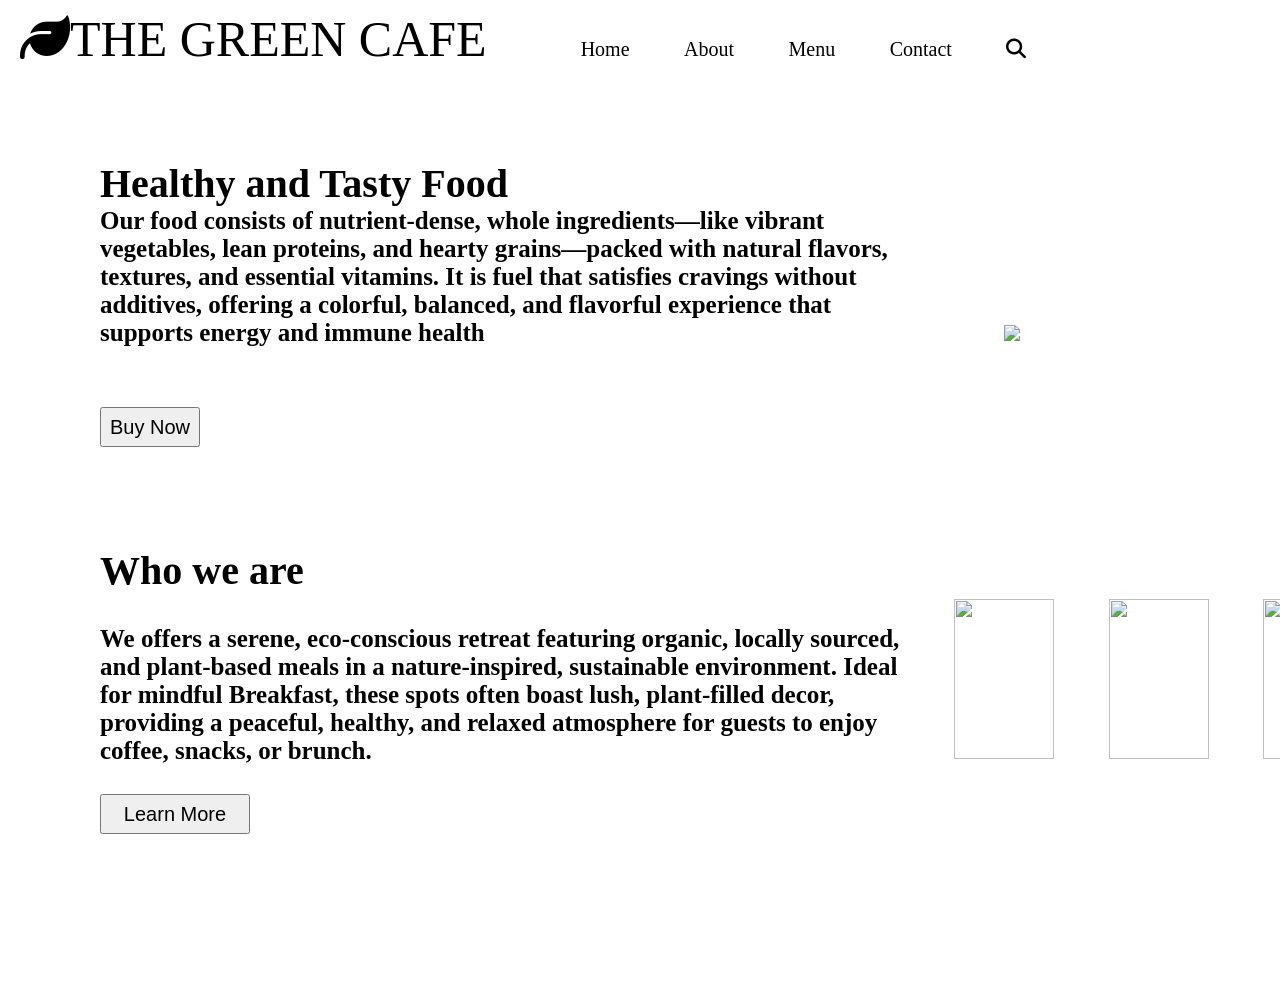
==== index.html @ 2c8c44ea "web page of cafe(header section)" ====
<!DOCTYPE html>
<html lang="en">
<head>
    <meta charset="UTF-8">
    <meta name="viewport" content="width=device-width, initial-scale=1.0">
    <title>CAFE</title>
    <link rel ="stylesheet"href ="style.css">
    <link rel="stylesheet" href="https://cdnjs.cloudflare.com/ajax/libs/font-awesome/6.5.1/css/all.min.css"/>
</head>
</head>
<body>
<header>
   <div>
    <a id="g"><i class="fa-sharp fa-solid fa-leaf"></i>THE GREEN CAFE</a>
    <a id="i">Home</a>
    <a id="i">About</a>
    <a id="i">Menu</a>
    <a id="i">Contact</a>
    <a id="i"><i class="fa-solid fa-magnifying-glass"></i></a>
   </div>
   <h2>Healthy and Tasty Food</h2>
   <section>
   <h3>Our food consists of nutrient-dense, whole ingredients—like vibrant vegetables, lean proteins, and hearty grains—packed with natural flavors, textures, and essential vitamins. It is fuel that satisfies cravings without additives, offering a colorful, balanced, and flavorful experience that supports energy and immune health</h3>
   <h3 id="m"><img src="https://www.botanicalinterests.com/community/blog/wp-content/uploads/2024/08/herbs-for-tea.jpg" id="m"/></h3>
   </section>
   <button>Buy Now</button>
   <h2>Who we are</h2>
   <section>
   <h3>We offers a serene, eco-conscious retreat featuring organic, locally sourced, and plant-based meals in a nature-inspired, sustainable environment. Ideal for mindful Breakfast, these spots often boast lush, plant-filled decor, providing a peaceful, healthy, and relaxed atmosphere for guests to enjoy coffee, snacks, or brunch. </h3>
   <img src="https://www.shutterstock.com/image-photo/spring-light-salad-strawberries-asparagus-600nw-2454962583.jpg" id="i"/>
   <img src="https://www.cleaneatingkitchen.com/wp-content/uploads/2024/03/colorful-selection-of-fruit-juices-on-table.jpg" id="i"/>
   <img src="https://biancazapatka.com/wp-content/uploads/2020/01/vegan-mousse-dessert-mango-cream.jpg" id="i"/>
   </section>
     <button id="b">Learn More</button>
</header>
    

 
</body>
</html>
---- style.css ----
*{
    padding:0%;
    margin:0%;
}
header{
    width: 1600px;
    height:1000px;
    background-image:url("https://img.freepik.com/free-vector/abstract-paper-cut-shape-wave-background_474888-4430.jpg?semt=ais_hybrid&w=740&q=80");
    background-size:cover;
}
div{
    display:inline-block;
    width:1600px;
    height:50px;
    margin-top:10px;
}
a{
    text-decoration:none;
    color:black;
    margin-right:40px;
    font-size:20px;  
}
#g{
    font-size:50px;
    margin-left:10px;
    margin-left:20px;
}
#i{
    margin-right:0.5px;
    margin-top:5px;
}
h2{
    font-size:40px;
    margin-top:100px;
    margin-left:100px;
}
h3{
    margin-left:100px;
    width:800px;
    height:100px;
    font-size:25px;
    display:inline-block
}
button{
    margin-left:100px;
    font-size:20px;
    width:100px;
    height:40px;
}
#b{
    width:150px;
}
section{
    display:inline-block;
    width:1600px;
    height:200px
}
#m{
    width:300px;
}
#i{
    width:100px;
    height:160px;
    margin-left:50px;
}
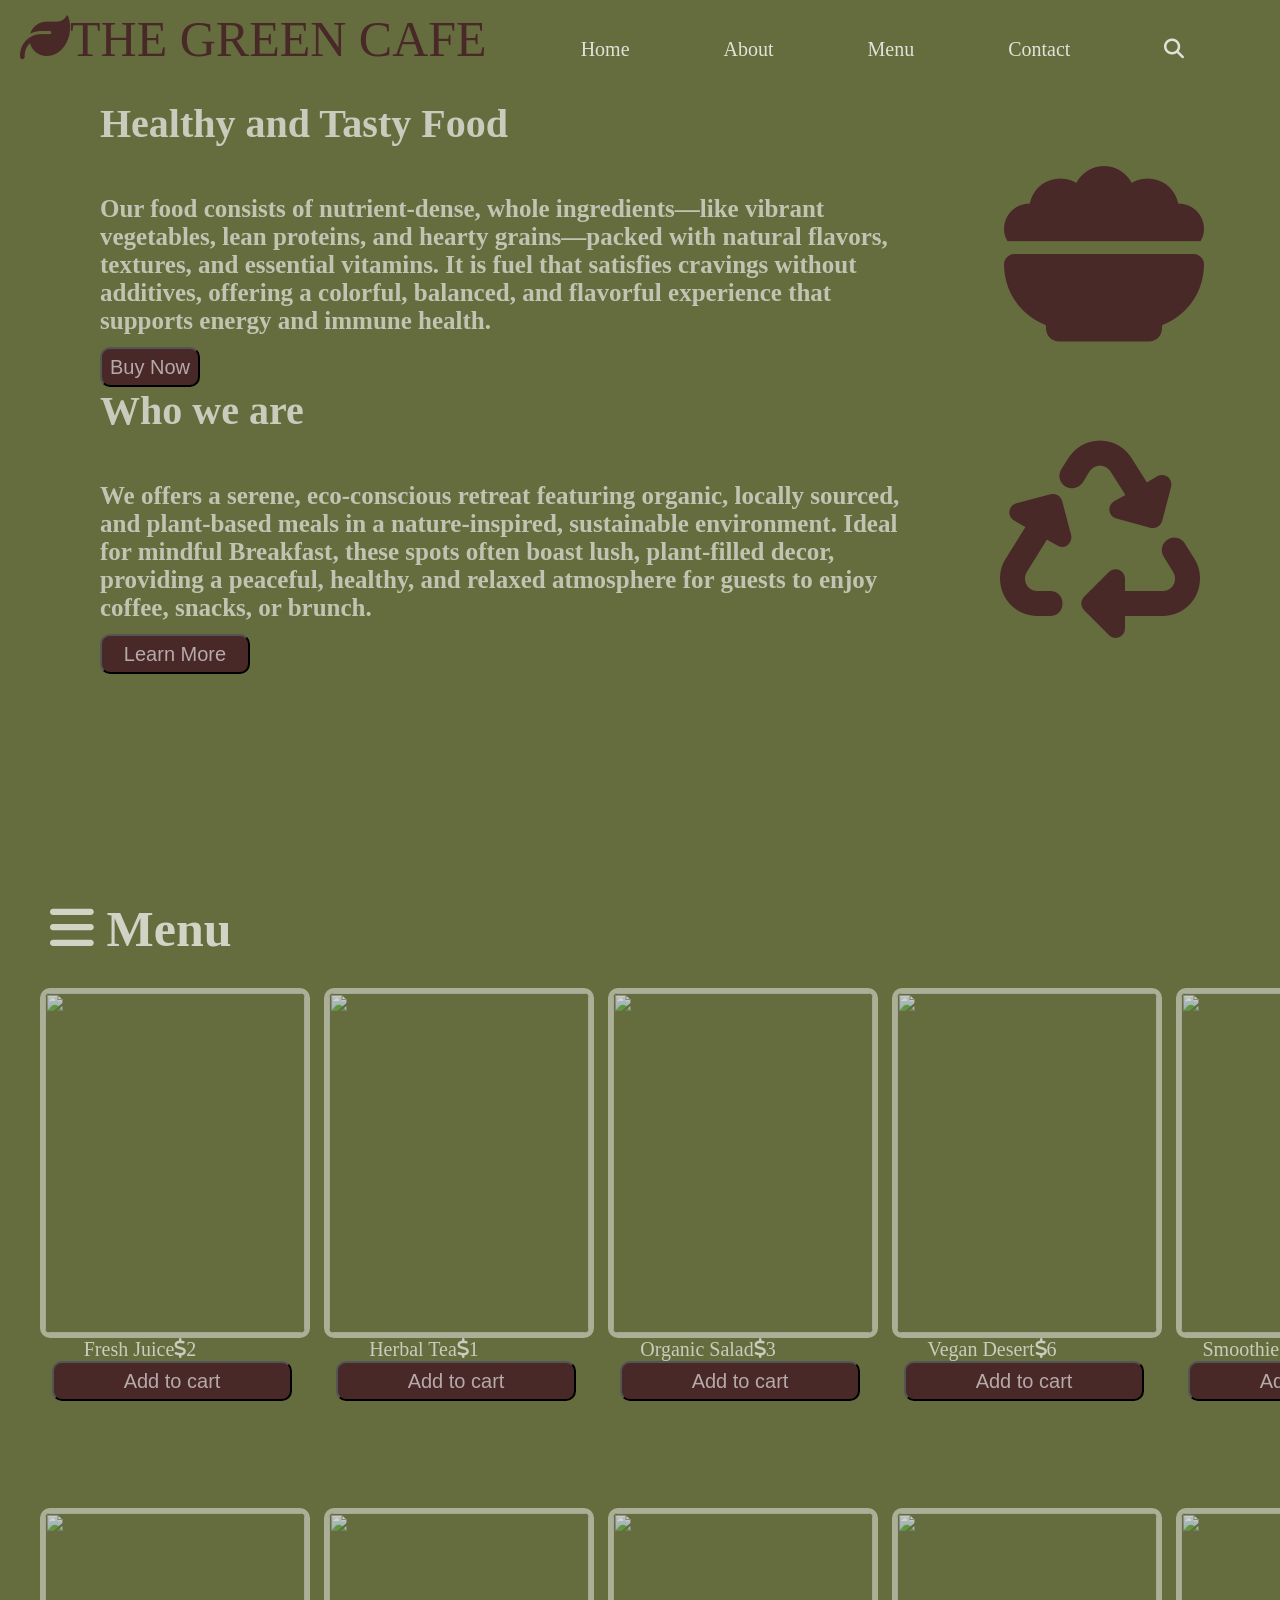
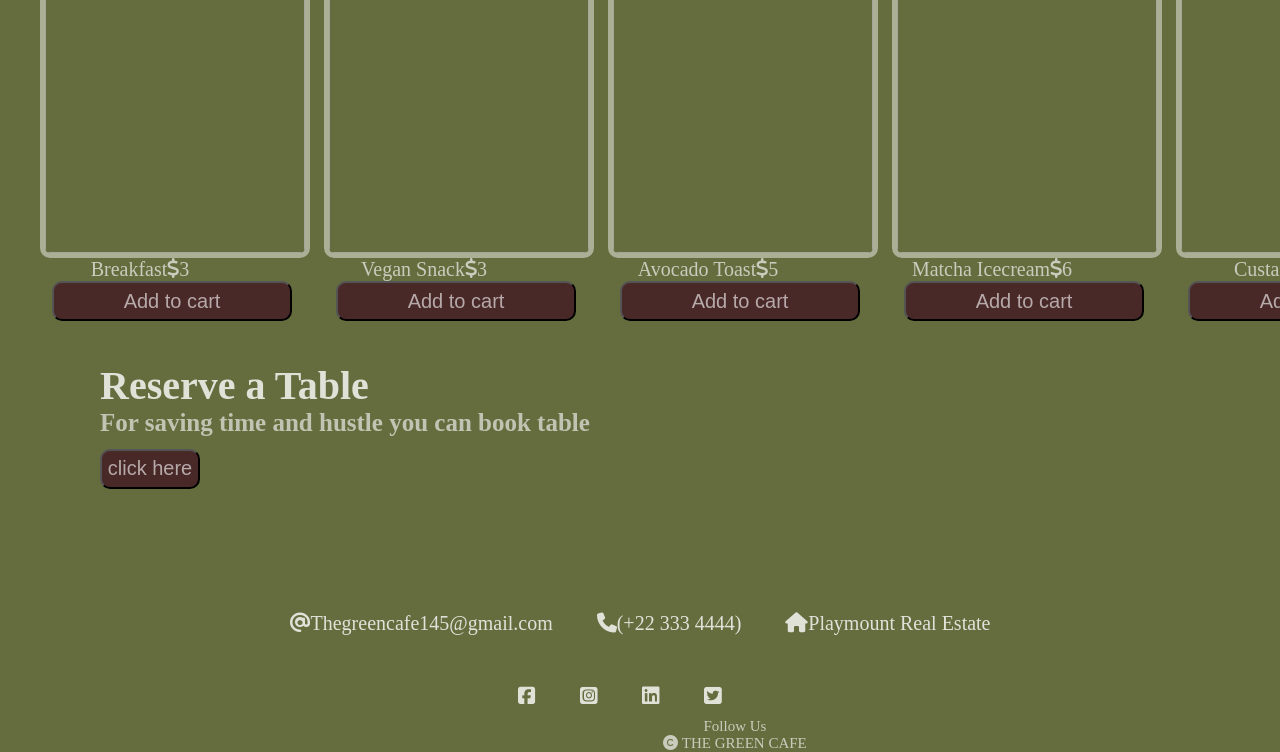
==== commit 691b74f3: "changes in html and css" ====
--- a/index.html
+++ b/index.html
@@ -9,31 +9,114 @@
 </head>
 </head>
 <body>
-<header>
-   <div>
+<header id="head">
+   <div id="navbar">
     <a id="g"><i class="fa-sharp fa-solid fa-leaf"></i>THE GREEN CAFE</a>
-    <a id="i">Home</a>
-    <a id="i">About</a>
-    <a id="i">Menu</a>
-    <a id="i">Contact</a>
-    <a id="i"><i class="fa-solid fa-magnifying-glass"></i></a>
+    <a href="#head" class="i">Home</a>
+    <a href="#art" class="i">About</a>
+    <a href="#en" class="i">Menu</a>
+    <a href="#con" class="i">Contact</a>
+    <a class="i"><i class="fa-solid fa-magnifying-glass"></i></a>
+    <a><button>Sign in</button></a>
    </div>
+   <div id="food">
    <h2>Healthy and Tasty Food</h2>
    <section>
-   <h3>Our food consists of nutrient-dense, whole ingredients—like vibrant vegetables, lean proteins, and hearty grains—packed with natural flavors, textures, and essential vitamins. It is fuel that satisfies cravings without additives, offering a colorful, balanced, and flavorful experience that supports energy and immune health</h3>
-   <h3 id="m"><img src="https://www.botanicalinterests.com/community/blog/wp-content/uploads/2024/08/herbs-for-tea.jpg" id="m"/></h3>
+   <h3>Our food consists of nutrient-dense, whole ingredients—like vibrant vegetables, lean proteins, and hearty grains—packed with natural flavors, textures, and essential vitamins. It is fuel that satisfies cravings without additives, offering a colorful, balanced, and flavorful experience that supports energy and immune health.</h3>
+   <h3 id="dn"><i class="fa-solid fa-bowl-food" id="jk"></i></h3>
    </section>
    <button>Buy Now</button>
+   <article id="art">
    <h2>Who we are</h2>
    <section>
-   <h3>We offers a serene, eco-conscious retreat featuring organic, locally sourced, and plant-based meals in a nature-inspired, sustainable environment. Ideal for mindful Breakfast, these spots often boast lush, plant-filled decor, providing a peaceful, healthy, and relaxed atmosphere for guests to enjoy coffee, snacks, or brunch. </h3>
-   <img src="https://www.shutterstock.com/image-photo/spring-light-salad-strawberries-asparagus-600nw-2454962583.jpg" id="i"/>
-   <img src="https://www.cleaneatingkitchen.com/wp-content/uploads/2024/03/colorful-selection-of-fruit-juices-on-table.jpg" id="i"/>
-   <img src="https://biancazapatka.com/wp-content/uploads/2020/01/vegan-mousse-dessert-mango-cream.jpg" id="i"/>
+   <h3>We offers a serene, eco-conscious retreat featuring organic, locally sourced, and plant-based meals in a nature-inspired, sustainable environment. Ideal for mindful Breakfast, these spots often boast lush, plant-filled decor, providing a peaceful, healthy, and relaxed atmosphere for guests to enjoy coffee, snacks, or brunch. 
+    <h3 id="dn"><i class="fa-solid fa-recycle" id="jk"></i></h3>
    </section>
      <button id="b">Learn More</button>
+     </article>
+     </div>
 </header>
+
+  <h1 id="en"> <i class="fa-solid fa-bars"></i> Menu</h1>
+ <main>
+    <main id="first">
+        <main class="j">
+    <a><img src="https://www.gimmesomeoven.com/wp-content/uploads/2016/05/Agua-Fresca-1.jpg" class="no"/>
+    <p>Fresh Juice<i class="fa-solid fa-dollar-sign"></i>2</p>
+    <button id="add">Add to cart</button></a>
+    </main>
+    <main class="j">
+    <a><img src="https://cdn.shopify.com/s/files/1/0286/2871/3525/files/sunshine_11_480x480.png?v=1675406523" class="no"/>
+    <p>Herbal Tea<i class="fa-solid fa-dollar-sign"></i>1</p>
+    <button id="add">Add to cart</button></a>
+    </main>
+    <main class="j"><a><img src="https://www.simplyorganic.com/media/recipe/resized/520x520/wysiwyg/tmp/christmas-salad-thumbnail.jpg" class="no"/>
+    <P> Organic Salad<i class="fa-solid fa-dollar-sign"></i>3</P>
+<button id="add">Add to cart</button></a>
+    </main>
+    <main class="j"><a><img src="https://mypureplants.com/wp-content/uploads/2021/12/Vegan-Panna-Cotta-INS-8.jpg" class="no"/> 
+        <p>Vegan Desert<i class="fa-solid fa-dollar-sign"></i>6</p>
+    <button id="add">Add to cart</button> </a>
+        </main>
+    <main class="j"> <a><img src="https://www.nutritiousdeliciousness.com/wp-content/uploads/2023/08/Mango-Smoothie-Bowl1-1.jpg" class="no"/>
+    <p>Smoothie Bowl<i class="fa-solid fa-dollar-sign"></i>5</p>
+<button id="add">Add to cart</button></a>
+        </main>
     
+</main>
+<main id="second">
+    <main class="j">
+    <a><img src="https://encrypted-tbn0.gstatic.com/images?q=tbn:ANd9GcTpfI_KqNWfIUrWW3tjkdbWRdwP4xJOPtBY9A&s" class="no"/>
+    <p>Breakfast<i class="fa-solid fa-dollar-sign"></i>3</p>
+<button id="add">Add to cart</button></a>
+    </main>
+    <main class="j"><a><img src="https://cdn.loveandlemons.com/wp-content/uploads/2024/05/breakfast-tacos-1.jpg" class="no"/>
+    <p>Vegan Snack<i class="fa-solid fa-dollar-sign"></i>3</p>
+        <button id="add">Add to cart</button></a>
+    </main>
+    <main class="j"><a><img src="https://www.spendwithpennies.com/wp-content/uploads/2025/03/1200-Avocado-Toast-2-SpendWithPennies-1.jpg" class="no"/>
+    <p>Avocado Toast<i class="fa-solid fa-dollar-sign"></i>5</p>
+<button id="add">Add to cart</button></a>
+    </main>    
+    <main class="j"><a><img src="https://www.makingthymeforhealth.com/wp-content/uploads/2025/03/Healthy-Matcha-Ice-Cream_.jpg" class="no"/>
+    <p>Matcha Icecream<i class="fa-solid fa-dollar-sign"></i>6</p>
+<button id="add">Add to cart</button></a>
+    </main>
+    <main class="j"><a><img src="https://www.jcookingodyssey.com/wp-content/uploads/2024/03/fruit-custard.jpg" class="no"/>
+        <p>Custard<i class="fa-solid fa-dollar-sign"></i>5</p>
+        <button id="add">Add to cart</button><a>
+    </main>
+
+</main>
+</main> 
+
+<h1 id="r">Reserve a Table</h1>
+<section id="tab">
+<h3>For saving time and hustle you can book table </h3>
+</section>
+ <button>click here</button>
+
+
+<footer id="con">
+
+<footer id="f">
+  <a><i class="fa-solid fa-at"></i>Thegreencafe145@gmail.com</a>
+  <a><i class="fa-solid fa-phone"></i>(+22 333 4444)</a> 
+  <a><i class="fa-solid fa-house"></i>Playmount Real Estate</a> 
+  </footer>
+   
+  <footer id="t">
+    <a href="#"><i class="fa-brands fa-square-facebook" ></i></a>
+    <a href="#"><i class="fa-brands fa-square-instagram"></i></a>
+    <a href="#"><i class="fa-brands fa-linkedin"></i></a>
+    <a href="#"><i class="fa-brands fa-square-twitter"></i></a>
+    </footer>
+    <footer id="x">
+     <p>Follow Us</p>
+     <br> 
+     <p><i class="fa-solid fa-copyright"></i> THE GREEN CAFE</p>
+     </footer>
+ </footer>
 
  
 </body>
--- a/style.css
+++ b/style.css
@@ -2,11 +2,16 @@
     padding:0%;
     margin:0%;
 }
+body{
+background-color:#656D3F;
+ background-size:cover;
+}
 header{
     width: 1600px;
-    height:1000px;
-    background-image:url("https://img.freepik.com/free-vector/abstract-paper-cut-shape-wave-background_474888-4430.jpg?semt=ais_hybrid&w=740&q=80");
-    background-size:cover;
+    height:900px;
+}
+#navbar{
+    position: fixed;
 }
 div{
     display:inline-block;
@@ -19,26 +24,32 @@
     color:black;
     margin-right:40px;
     font-size:20px;  
+    color: rgba(255, 255, 255, 0.80);
 }
 #g{
     font-size:50px;
     margin-left:10px;
     margin-left:20px;
+    color:#492828;
 }
 #i{
     margin-right:0.5px;
     margin-top:5px;
 }
+#food{
+    margin-top: 100px;
+}
 h2{
     font-size:40px;
-    margin-top:100px;
     margin-left:100px;
+    color: rgba(255, 255, 255, 0.65); 
 }
 h3{
     margin-left:100px;
     width:800px;
     height:100px;
     font-size:25px;
+    color: rgba(255, 255, 255, 0.60); 
     display:inline-block
 }
 button{
@@ -46,6 +57,9 @@
     font-size:20px;
     width:100px;
     height:40px;
+    border-radius: 10px;
+    background-color:#492828;
+    color: rgba(255, 255, 255, 0.60); 
 }
 #b{
     width:150px;
@@ -55,11 +69,80 @@
     width:1600px;
     height:200px
 }
-#m{
+#dn{
     width:300px;
+    font-size: 200px;
+    color: #492828;
 }
-#i{
-    width:100px;
+.i{
+    width:120px;
     height:160px;
     margin-left:50px;
 }
+#en{
+    margin-left:50px;
+     color: rgba(255, 255, 255, 0.70);
+     font-size: 50px;
+}
+main{
+    display:inline-block;
+    width:1600px;
+    height:500px;
+}
+.no{
+    width:260px;
+    height:340px;
+    opacity:0.7;
+    border:5px solid  rgba(255, 255, 255, 0.65);
+    border-radius:10px
+}
+p{
+    width:200px;
+    display:inline-block;
+    text-align:center;
+     color: rgba(255, 255, 255, 0.65);
+}
+#first{
+    margin-top:30px;
+}
+#second{
+    margin-top:20px;
+}
+.j:hover{
+    transform:scale(1.1);
+}
+.j{
+    width: 240px;
+    height:400px;
+    margin-left:40px;
+}
+#add{
+    width:240px;
+    margin-left:12px;
+}
+footer{
+    margin-top:50px;
+}
+#r{
+    margin-top:50px;
+    margin-left:100px;
+}
+#tab{
+    height:40px;
+}
+#f{
+    text-align:center;
+    margin-top:50px;
+}
+#t{
+   text-align:center;
+}
+#co{
+    width: 20px;
+    height:20px;
+}
+#x{
+    margin-left:635px;
+    font-size:15px;
+    margin-top:10px;
+}
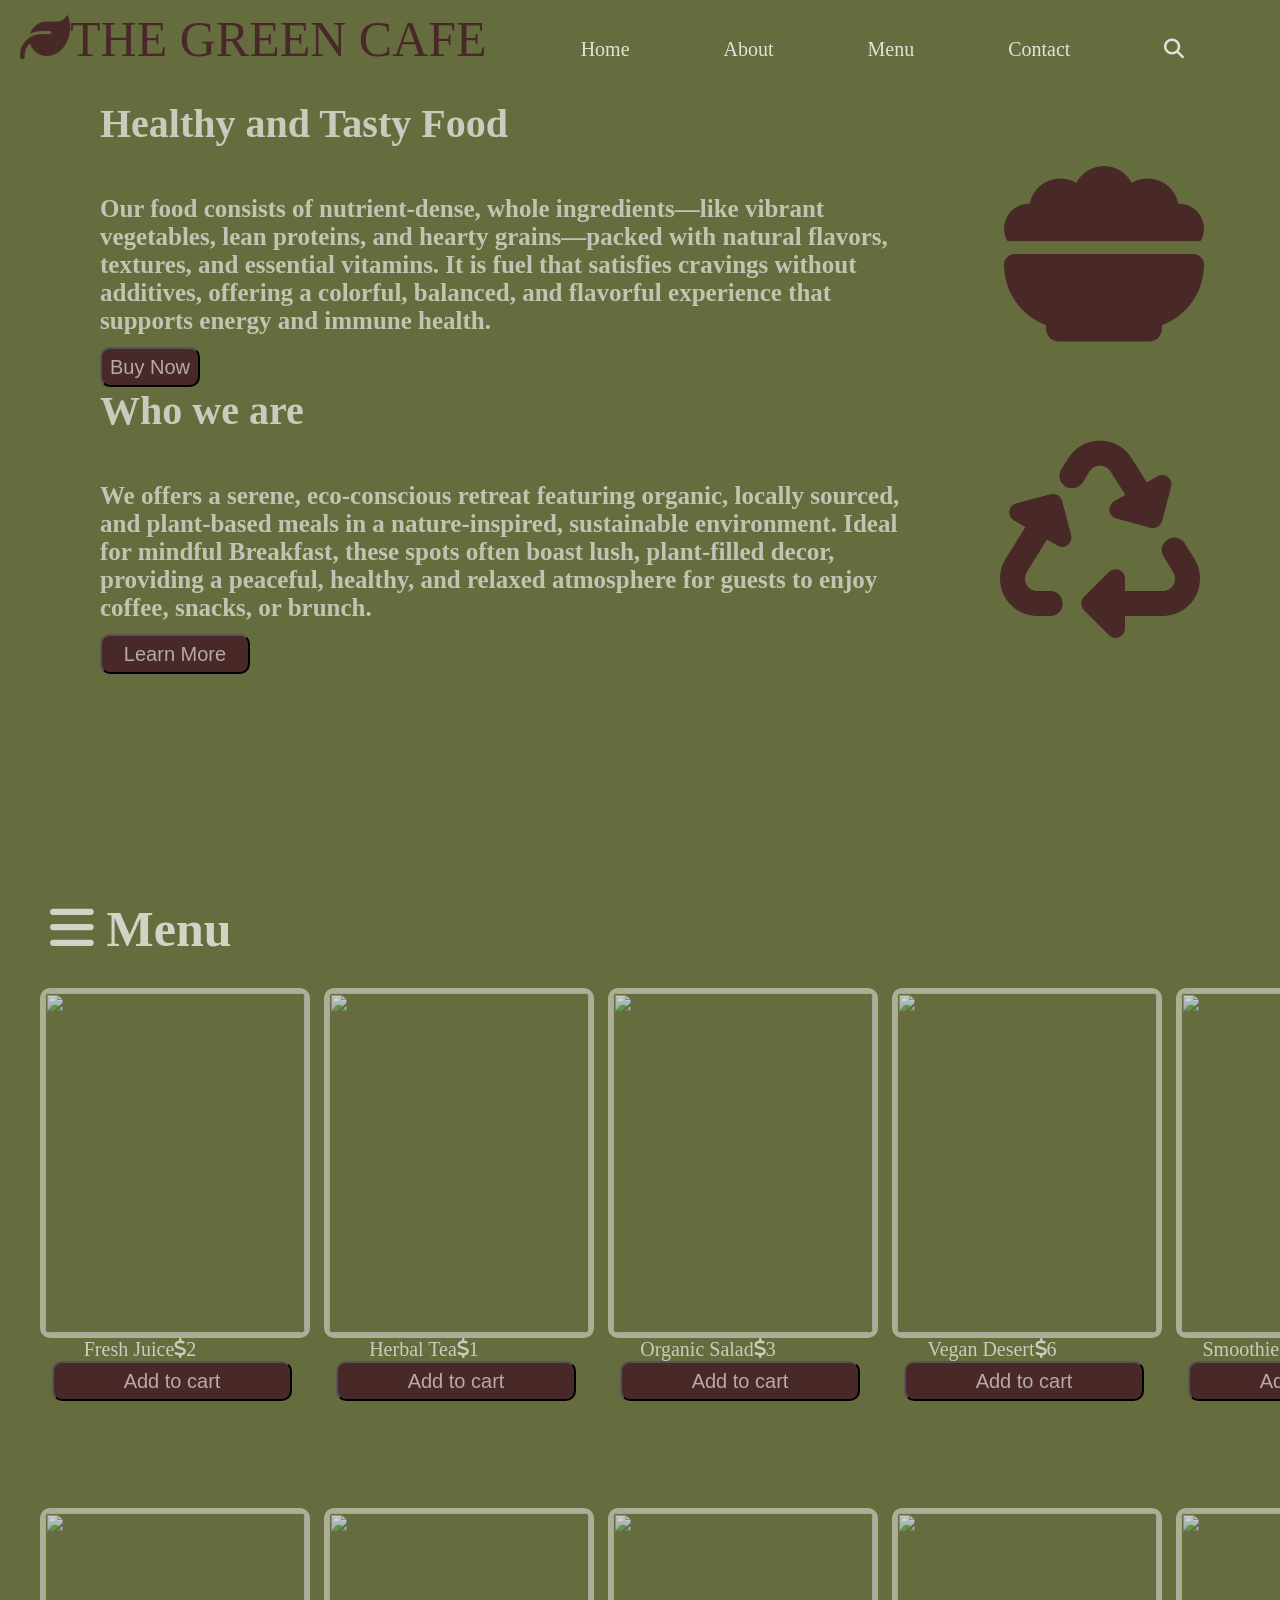
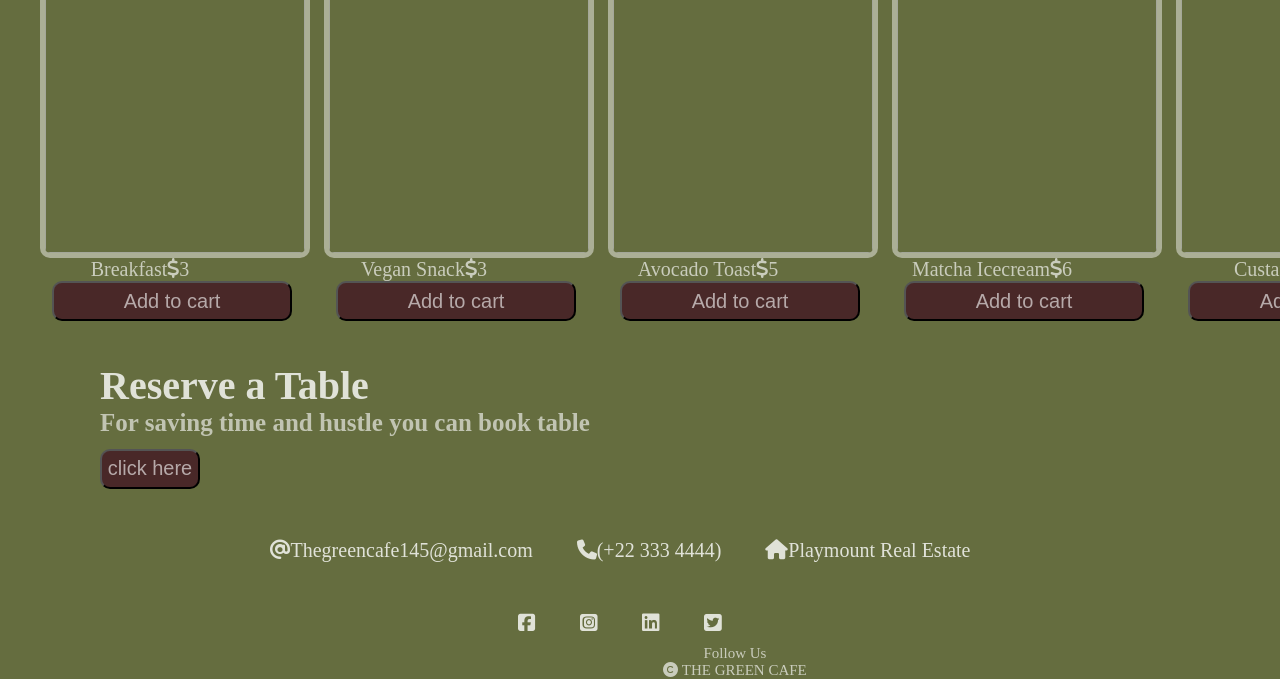
==== commit 6ece080c: "adding a new html file with css" ====
--- a/index.html
+++ b/index.html
@@ -17,7 +17,7 @@
     <a href="#en" class="i">Menu</a>
     <a href="#con" class="i">Contact</a>
     <a class="i"><i class="fa-solid fa-magnifying-glass"></i></a>
-    <a><button>Sign in</button></a>
+    <a href="/sign.html"><button>Sign in</button></a>
    </div>
    <div id="food">
    <h2>Healthy and Tasty Food</h2>
@@ -94,7 +94,7 @@
 <section id="tab">
 <h3>For saving time and hustle you can book table </h3>
 </section>
- <button>click here</button>
+<a href="/reserve.html"><button>click here</button></a>
 
 
 <footer id="con">
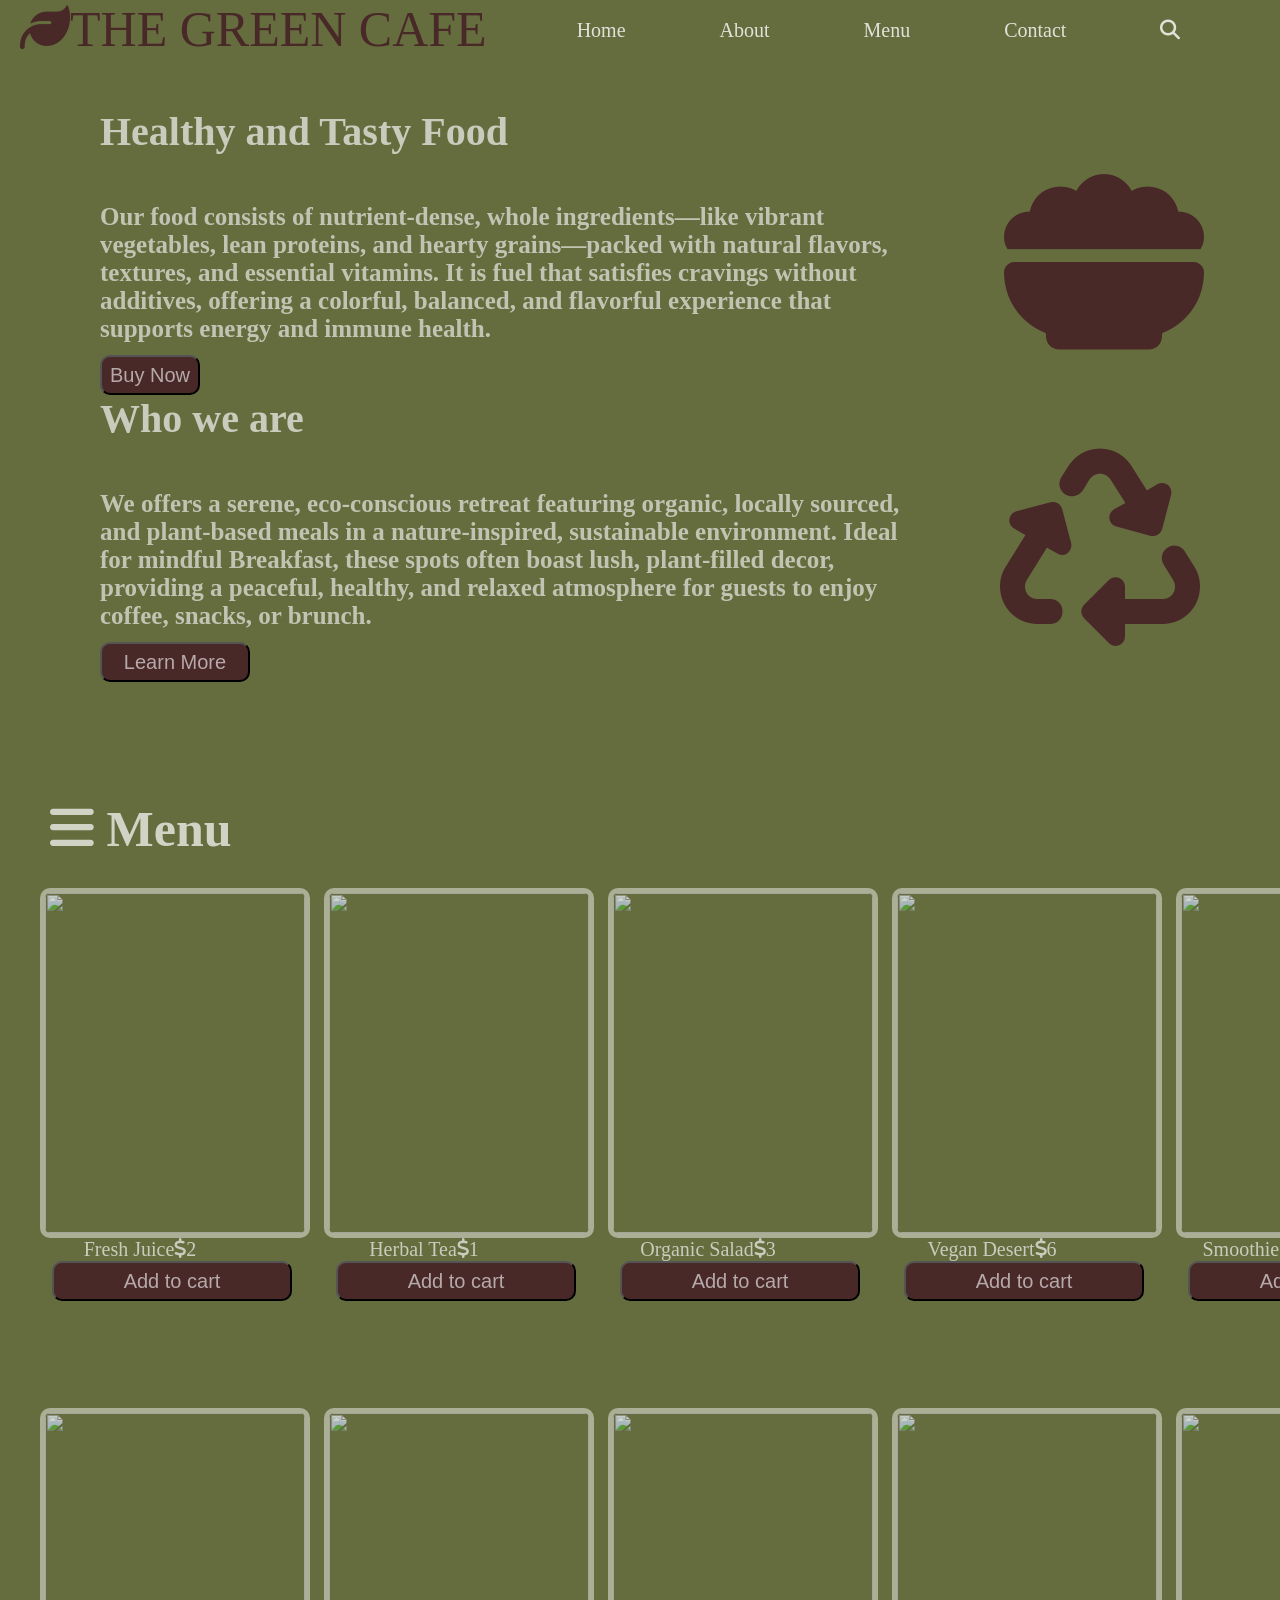
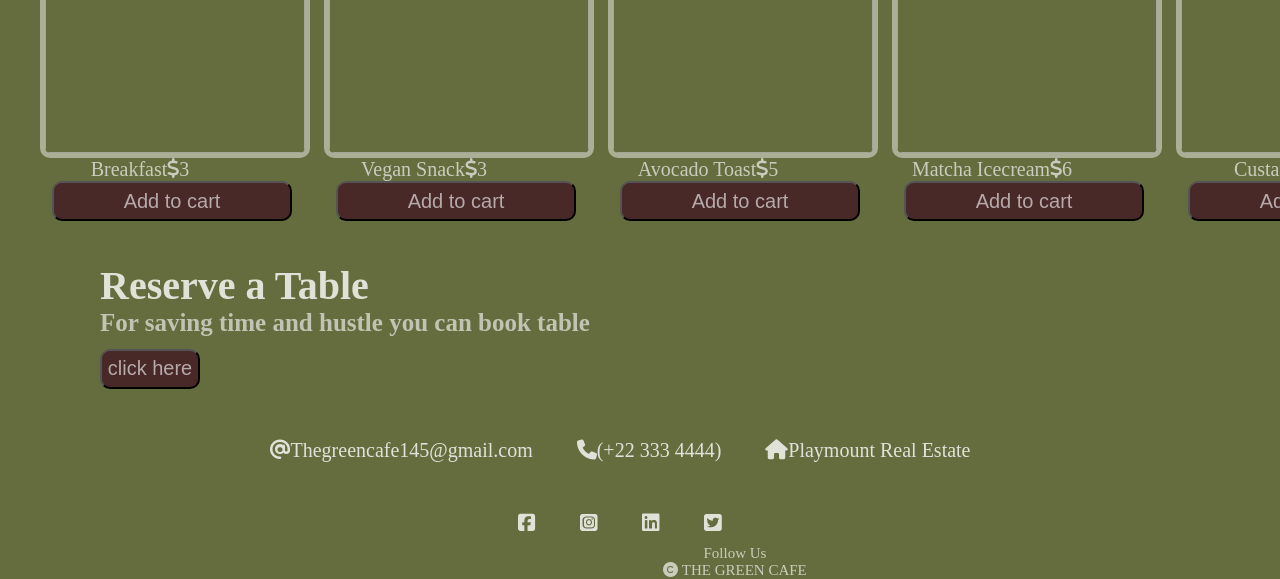
==== commit 66ec2240: "some change" ====
--- a/index.html
+++ b/index.html
@@ -10,14 +10,14 @@
 </head>
 <body>
 <header id="head">
-   <div id="navbar">
     <a id="g"><i class="fa-sharp fa-solid fa-leaf"></i>THE GREEN CAFE</a>
+     <div id="navbar">
     <a href="#head" class="i">Home</a>
     <a href="#art" class="i">About</a>
     <a href="#en" class="i">Menu</a>
     <a href="#con" class="i">Contact</a>
     <a class="i"><i class="fa-solid fa-magnifying-glass"></i></a>
-    <a href="/sign.html"><button>Sign in</button></a>
+    <a href="/TheSaloni/index.html"><button>Sign in</button></a>
    </div>
    <div id="food">
    <h2>Healthy and Tasty Food</h2>
@@ -94,7 +94,7 @@
 <section id="tab">
 <h3>For saving time and hustle you can book table </h3>
 </section>
-<a href="/reserve.html"><button>click here</button></a>
+<a href="/TheSaloni/reserve.html"><button>click here</button></a>
 
 
 <footer id="con">
--- a/style.css
+++ b/style.css
@@ -8,7 +8,7 @@
 }
 header{
     width: 1600px;
-    height:900px;
+    height:800px;
 }
 #navbar{
     position: fixed;
@@ -37,7 +37,7 @@
     margin-top:5px;
 }
 #food{
-    margin-top: 100px;
+    margin-top: 50px;
 }
 h2{
     font-size:40px;
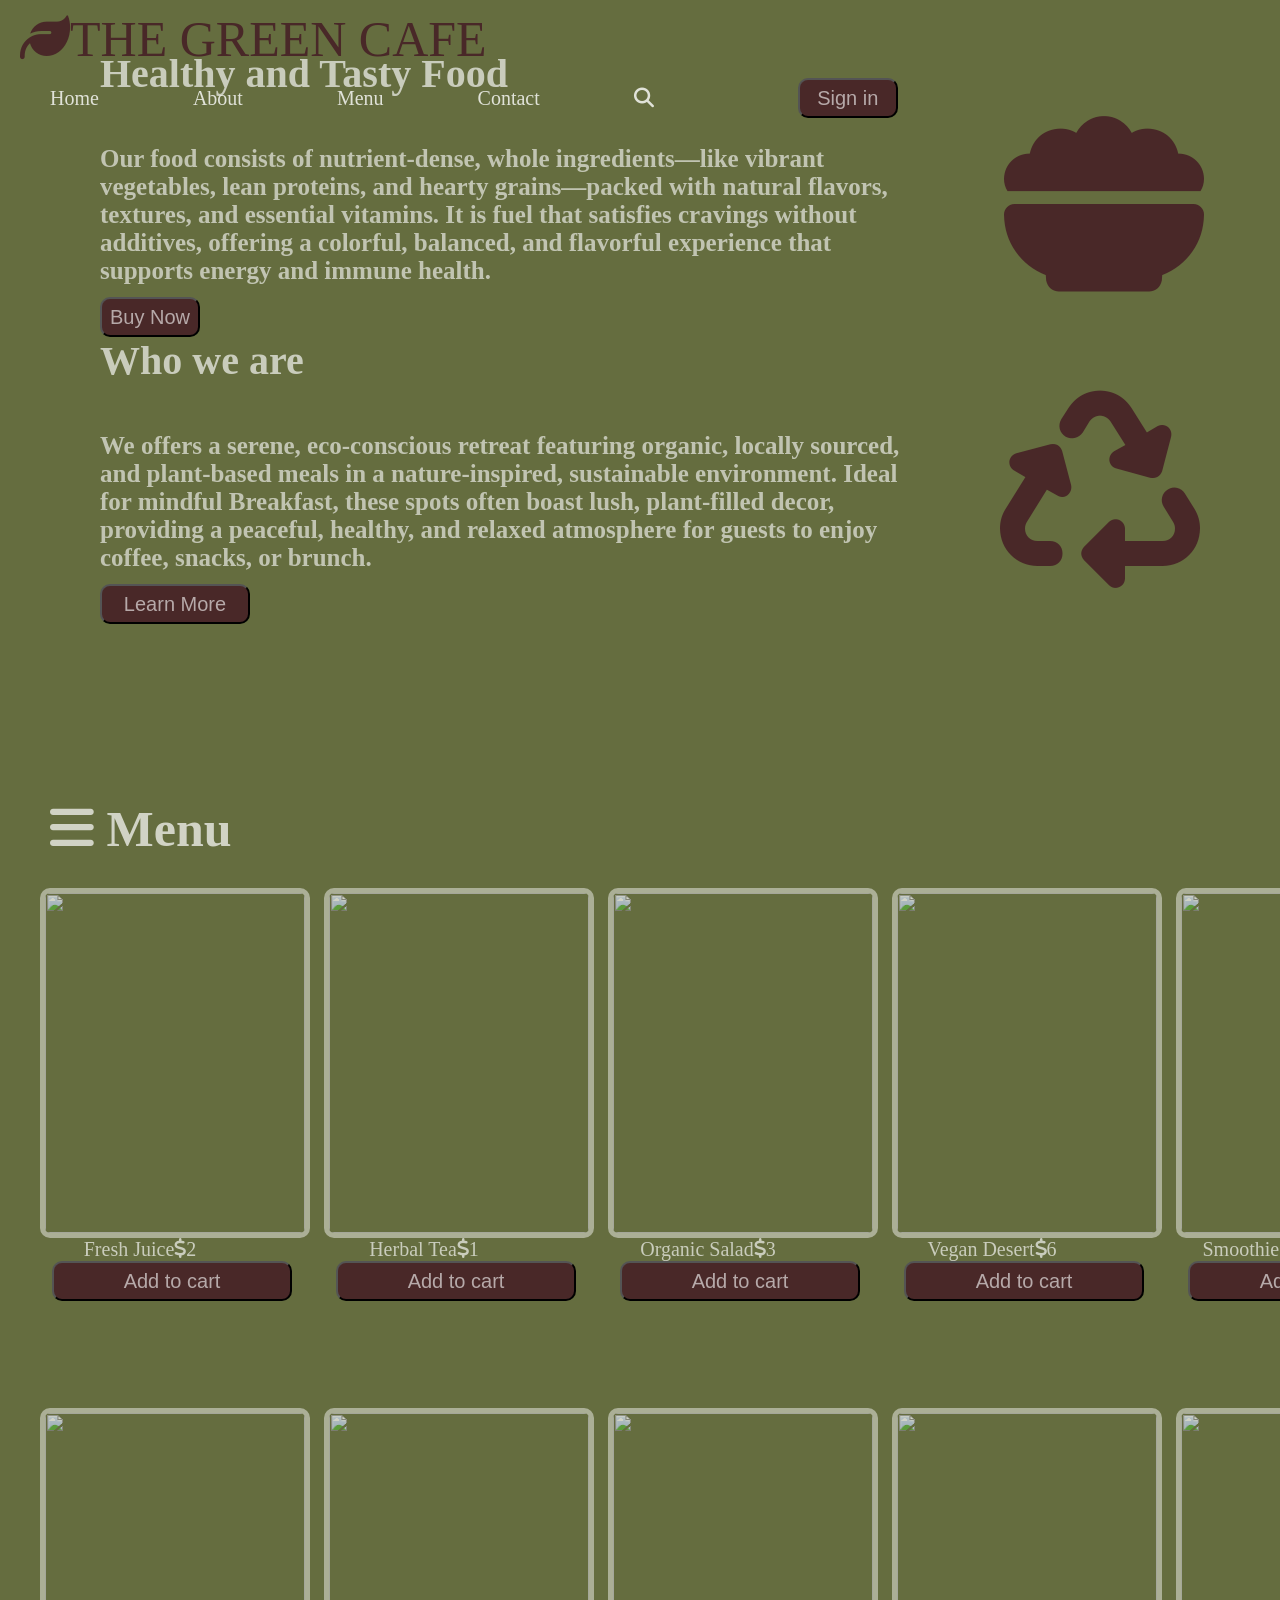
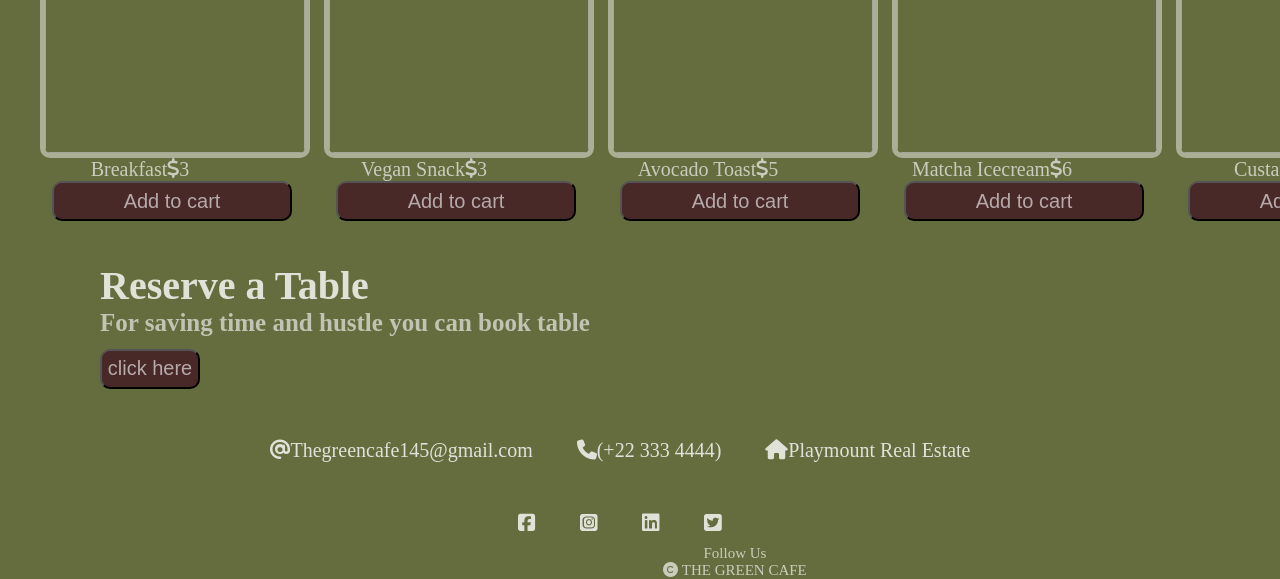
==== commit e24e64c5: "add a div tag" ====
--- a/index.html
+++ b/index.html
@@ -10,15 +10,18 @@
 </head>
 <body>
 <header id="head">
+    <div id="navbar">
     <a id="g"><i class="fa-sharp fa-solid fa-leaf"></i>THE GREEN CAFE</a>
-     <div id="navbar">
+     <div id="nav">
     <a href="#head" class="i">Home</a>
     <a href="#art" class="i">About</a>
     <a href="#en" class="i">Menu</a>
     <a href="#con" class="i">Contact</a>
     <a class="i"><i class="fa-solid fa-magnifying-glass"></i></a>
-    <a href="/TheSaloni/index.html"><button>Sign in</button></a>
+    <a href="/Web-page/sign.html"><button>Sign in</button></a>
    </div>
+   </div>
+
    <div id="food">
    <h2>Healthy and Tasty Food</h2>
    <section>
@@ -38,7 +41,7 @@
 </header>
 
   <h1 id="en"> <i class="fa-solid fa-bars"></i> Menu</h1>
- <main>
+ <main class="menu">
     <main id="first">
         <main class="j">
     <a><img src="https://www.gimmesomeoven.com/wp-content/uploads/2016/05/Agua-Fresca-1.jpg" class="no"/>
@@ -94,10 +97,10 @@
 <section id="tab">
 <h3>For saving time and hustle you can book table </h3>
 </section>
-<a href="/TheSaloni/reserve.html"><button>click here</button></a>
+<a href="/Web-page/reserve.html"><button>click here</button></a>
 
 
-<footer id="con">
+<footer class="con">
 
 <footer id="f">
   <a><i class="fa-solid fa-at"></i>Thegreencafe145@gmail.com</a>
@@ -111,6 +114,7 @@
     <a href="#"><i class="fa-brands fa-linkedin"></i></a>
     <a href="#"><i class="fa-brands fa-square-twitter"></i></a>
     </footer>
+    </footer>
     <footer id="x">
      <p>Follow Us</p>
      <br> 
--- a/style.css
+++ b/style.css
@@ -2,6 +2,19 @@
     padding:0%;
     margin:0%;
 }
+@media(max-width:450px){
+    .menu{
+        width:360px;
+        height:180px;
+    }
+    .con{
+        margin-left: 250px;
+        width: fit-content;
+    }
+    #f{
+        width:1000px;
+    }
+}   
 body{
 background-color:#656D3F;
  background-size:cover;
